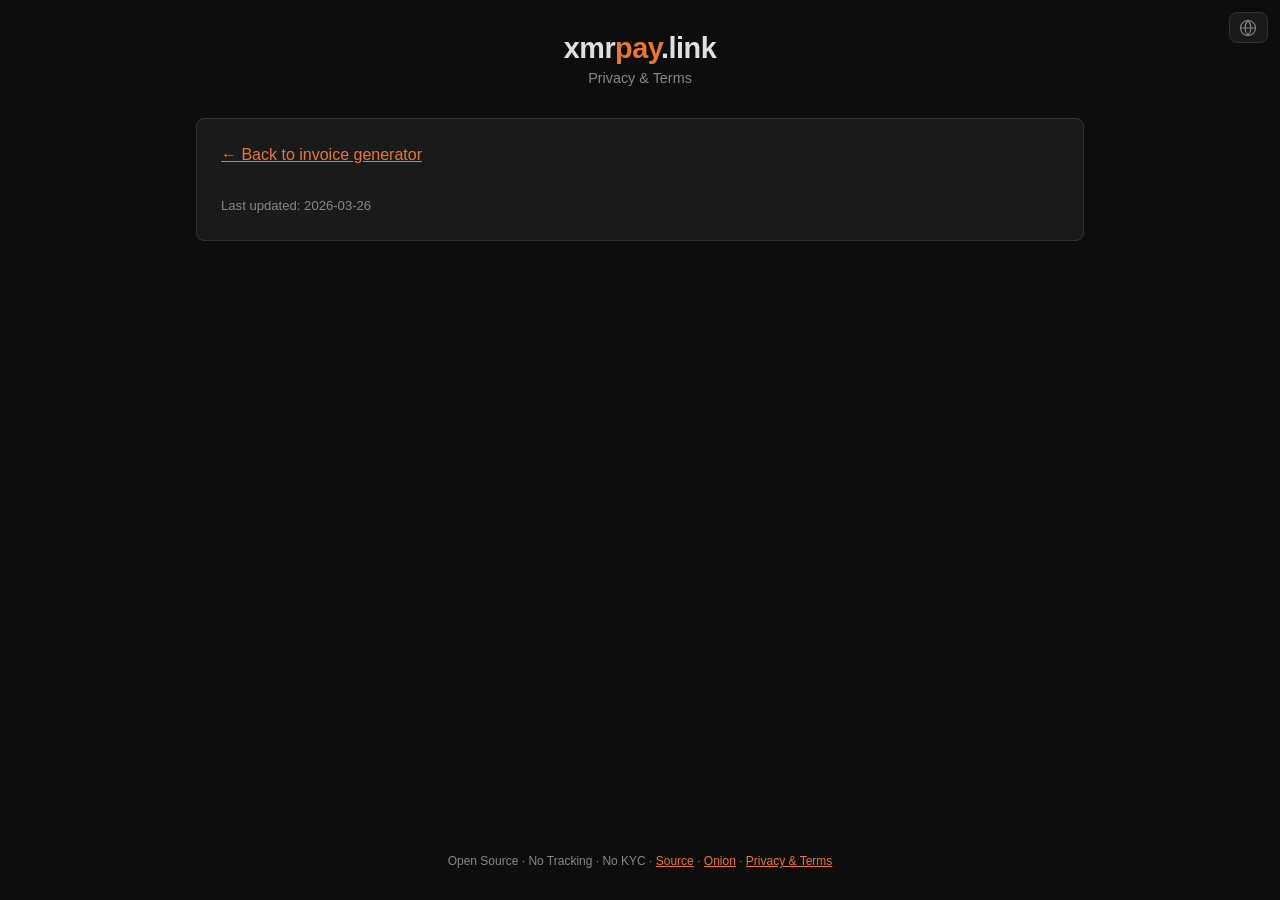
==== privacy.html @ 83e7d43a "Add CSP, SRI, and auto-hash deploy pipeline - Content Security Policy via <meta> tag (blocks exfiltr" ====
<!DOCTYPE html>
<html lang="en">
<head>
  <meta charset="UTF-8">
  <meta name="viewport" content="width=device-width, initial-scale=1.0">
  <title>xmrpay.link — Privacy & Terms</title>
  <meta name="description" content="Privacy policy and terms of use for xmrpay.link.">
  <meta http-equiv="Content-Security-Policy" content="default-src 'none'; style-src 'self' 'unsafe-inline'; img-src 'self'; font-src 'self'; base-uri 'none'">
  <link rel="icon" href="favicon.svg" type="image/svg+xml">
  <link rel="stylesheet" href="style.css?v=20260326-3" integrity="sha384-ntklmpjtBHVfhFRH4pdoZb86mpDOt3aBw7s2XFpvGgT8vrelMuw6H4EnPultQEXT" crossorigin="anonymous">
  <style>
    main.legal-main {
      max-width: 920px;
    }
    .legal-card {
      line-height: 1.55;
    }
    .legal-card h2 {
      margin-bottom: 0.4rem;
      color: var(--accent-text);
      font-size: 1.2rem;
    }
    .legal-card h3 {
      margin: 1rem 0 0.4rem;
      font-size: 1rem;
      color: var(--text);
    }
    .legal-card p,
    .legal-card li {
      color: var(--text-muted);
      font-size: 0.92rem;
    }
    .legal-card ul {
      margin: 0 0 0 1.2rem;
      padding: 0;
    }
    .legal-card li {
      margin-bottom: 0.35rem;
    }
    .legal-lang {
      display: none;
    }
    .legal-lang.active {
      display: block;
    }
    .legal-top-link {
      display: inline-block;
      margin-bottom: 0.75rem;
      color: var(--accent-text);
    }
  </style>
</head>
<body>
  <header>
    <h1><a href="/" id="homeLink">xmr<span>pay</span>.link</a></h1>
    <p>Privacy &amp; Terms</p>
  </header>

  <main class="legal-main">
    <div class="card legal-card">
      <a class="legal-top-link" href="/">&larr; Back to invoice generator</a>

      <section class="legal-lang" data-lang="en">
        <h2>English</h2>
        <h3>Privacy Policy</h3>
        <p>xmrpay.link is designed to minimize data collection. No account is required.</p>
        <ul>
          <li><strong>Rate limiting:</strong> abuse protection uses short-lived, hashed-IP request records in application rate-limit files. The application does not store raw IP addresses in those records.</li>
          <li><strong>Short links:</strong> invoice hash data is stored for generated short URLs.</li>
          <li><strong>Payment proof:</strong> if used, tx hash, amount, confirmations and timestamp are stored. No Monero address is stored in the proof database.</li>
          <li><strong>No tracking:</strong> no analytics, no ads, no profiling.</li>
        </ul>
        <h3>Terms of Use</h3>
        <ul>
          <li>Service is provided "as is" without warranties.</li>
          <li>You are responsible for legal compliance in your jurisdiction.</li>
          <li>Abuse, unlawful usage or attacks against the service are prohibited.</li>
          <li>Availability is not guaranteed; features may change at any time.</li>
        </ul>
      </section>

      <section class="legal-lang" data-lang="de">
        <h2>Deutsch</h2>
        <h3>Datenschutzerklaerung</h3>
        <p>xmrpay.link ist auf minimale Datenerhebung ausgelegt. Es ist kein Konto erforderlich.</p>
        <ul>
          <li><strong>Rate-Limiting:</strong> Missbrauchsschutz nutzt kurzlebige, gehashte IP-Request-Eintraege in Rate-Limit-Dateien der Anwendung. Rohe IP-Adressen werden darin nicht gespeichert.</li>
          <li><strong>Kurzlinks:</strong> Rechnungs-Hash-Daten werden fuer erzeugte Kurzlinks gespeichert.</li>
          <li><strong>Zahlungsnachweis:</strong> falls genutzt, werden TX-Hash, Betrag, Bestaetigungen und Zeitstempel gespeichert. Keine Monero-Adresse wird in der Proof-Datenbank gespeichert.</li>
          <li><strong>Kein Tracking:</strong> keine Analytics, keine Werbung, kein Profiling.</li>
        </ul>
        <h3>Nutzungsbedingungen</h3>
        <ul>
          <li>Der Dienst wird ohne Gewaehr bereitgestellt.</li>
          <li>Du bist fuer die Einhaltung der Gesetze in deiner Jurisdiktion verantwortlich.</li>
          <li>Missbrauch, rechtswidrige Nutzung oder Angriffe auf den Dienst sind verboten.</li>
          <li>Die Verfuegbarkeit ist nicht garantiert; Funktionen koennen jederzeit geaendert werden.</li>
        </ul>
      </section>

      <section class="legal-lang" data-lang="fr">
        <h2>Francais</h2>
        <h3>Politique de confidentialite</h3>
        <p>xmrpay.link est concu pour minimiser la collecte de donnees. Aucun compte n'est requis.</p>
        <ul>
          <li><strong>Limitation de debit:</strong> la protection anti-abus utilise des enregistrements de requetes IP hachees et de courte duree dans les fichiers de limitation de l'application. L'application n'y stocke pas d'adresses IP brutes.</li>
          <li><strong>Liens courts:</strong> les donnees de hachage de facture sont stockees pour les liens courts generes.</li>
          <li><strong>Preuve de paiement:</strong> si utilisee, le hash tx, le montant, les confirmations et l'horodatage sont stockes. Aucune adresse Monero n'est stockee dans la base de preuves.</li>
          <li><strong>Pas de suivi:</strong> pas d'analytics, pas de publicite, pas de profilage.</li>
        </ul>
        <h3>Conditions d'utilisation</h3>
        <ul>
          <li>Le service est fourni "tel quel" sans garantie.</li>
          <li>Vous etes responsable du respect des lois de votre juridiction.</li>
          <li>Les abus, l'utilisation illegale ou les attaques contre le service sont interdits.</li>
          <li>La disponibilite n'est pas garantie; les fonctionnalites peuvent changer a tout moment.</li>
        </ul>
      </section>

      <section class="legal-lang" data-lang="it">
        <h2>Italiano</h2>
        <h3>Informativa sulla privacy</h3>
        <p>xmrpay.link e progettato per ridurre al minimo la raccolta dati. Non e richiesto alcun account.</p>
        <ul>
          <li><strong>Rate limiting:</strong> la protezione anti-abuso usa record di richieste IP hashati e di breve durata nei file di rate limit dell'applicazione. L'applicazione non salva indirizzi IP in chiaro in quei record.</li>
          <li><strong>Link brevi:</strong> i dati hash della fattura vengono salvati per i link brevi generati.</li>
          <li><strong>Prova di pagamento:</strong> se usata, vengono salvati tx hash, importo, conferme e timestamp. Nessun indirizzo Monero viene salvato nel database delle prove.</li>
          <li><strong>Nessun tracciamento:</strong> niente analytics, niente pubblicita, niente profilazione.</li>
        </ul>
        <h3>Termini di utilizzo</h3>
        <ul>
          <li>Il servizio e fornito "cosi com'e" senza garanzie.</li>
          <li>Sei responsabile del rispetto delle leggi della tua giurisdizione.</li>
          <li>Abusi, uso illecito o attacchi al servizio sono vietati.</li>
          <li>La disponibilita non e garantita; le funzionalita possono cambiare in qualsiasi momento.</li>
        </ul>
      </section>

      <section class="legal-lang" data-lang="es">
        <h2>Espanol</h2>
        <h3>Politica de privacidad</h3>
        <p>xmrpay.link esta disenado para minimizar la recopilacion de datos. No se requiere cuenta.</p>
        <ul>
          <li><strong>Limitacion de tasa:</strong> la proteccion antiabuso usa registros de solicitudes con IP hasheada y de corta duracion en archivos de rate limit de la aplicacion. La aplicacion no almacena direcciones IP en claro en esos registros.</li>
          <li><strong>Enlaces cortos:</strong> se almacenan datos hash de factura para enlaces cortos generados.</li>
          <li><strong>Prueba de pago:</strong> si se usa, se almacenan tx hash, monto, confirmaciones y marca temporal. No se almacena ninguna direccion Monero en la base de pruebas.</li>
          <li><strong>Sin rastreo:</strong> sin analytics, sin anuncios, sin perfilado.</li>
        </ul>
        <h3>Terminos de uso</h3>
        <ul>
          <li>El servicio se ofrece "tal cual" sin garantias.</li>
          <li>Eres responsable de cumplir las leyes de tu jurisdiccion.</li>
          <li>Se prohibe el abuso, uso ilegal o ataques contra el servicio.</li>
          <li>La disponibilidad no esta garantizada; las funciones pueden cambiar en cualquier momento.</li>
        </ul>
      </section>

      <section class="legal-lang" data-lang="pt">
        <h2>Portugues</h2>
        <h3>Politica de privacidade</h3>
        <p>xmrpay.link foi projetado para minimizar a coleta de dados. Nao e necessaria conta.</p>
        <ul>
          <li><strong>Limite de taxa:</strong> a protecao contra abuso usa registros de requisicoes com IP hasheado e de curta duracao em arquivos de rate limit da aplicacao. A aplicacao nao armazena enderecos IP em texto puro nesses registros.</li>
          <li><strong>Links curtos:</strong> dados hash da fatura sao armazenados para links curtos gerados.</li>
          <li><strong>Comprovacao de pagamento:</strong> se usada, tx hash, valor, confirmacoes e carimbo de data/hora sao armazenados. Nenhum endereco Monero e armazenado no banco de comprovacoes.</li>
          <li><strong>Sem rastreamento:</strong> sem analytics, sem anuncios, sem perfilamento.</li>
        </ul>
        <h3>Termos de uso</h3>
        <ul>
          <li>O servico e fornecido "como esta" sem garantias.</li>
          <li>Voce e responsavel por cumprir as leis da sua jurisdicao.</li>
          <li>Abuso, uso ilegal ou ataques contra o servico sao proibidos.</li>
          <li>A disponibilidade nao e garantida; recursos podem mudar a qualquer momento.</li>
        </ul>
      </section>

      <section class="legal-lang" data-lang="ru">
        <h2>Russkiy</h2>
        <h3>Politika konfidentsialnosti</h3>
        <p>xmrpay.link sozdan s minimalnym sborom dannykh. Akkount ne trebuetsya.</p>
        <ul>
          <li><strong>Ogranichenie zaprosov:</strong> zashchita ot zloupotrebleniy ispolzuet kratkozhivushchie zapisi zaprosov s kheshirovannym IP v faylakh ogranicheniya prilozheniya. Prilozhenie ne khranit syrye IP-adresa v etikh zapisyakh.</li>
          <li><strong>Korotkie ssylki:</strong> khesh-dannye scheta sokhranyayutsya dlya sozdannykh korotkikh ssylok.</li>
          <li><strong>Podtverzhdenie platezha:</strong> pri ispolzovanii sokhranyayutsya tx hash, summa, podtverzhdeniya i metka vremeni. Adres Monero v baze podtverzhdeniy ne khranitsya.</li>
          <li><strong>Bez trekinga:</strong> bez analitiki, bez reklamy, bez profilirovaniya.</li>
        </ul>
        <h3>Usloviya ispolzovaniya</h3>
        <ul>
          <li>Servis predostavlyaetsya "kak est" bez garantiy.</li>
          <li>Vy nesete otvetstvennost za soblyudenie zakonov vashey yurisdiktsii.</li>
          <li>Zloupotrebleniya, nezakonnoe ispolzovanie i ataki na servis zapreshcheny.</li>
          <li>Dostupnost ne garantiruetsya; funktsii mogut izmenyatsya v lyuboe vremya.</li>
        </ul>
      </section>

      <p style="margin-top:1rem;color:var(--text-muted);font-size:0.82rem;">Last updated: 2026-03-26</p>
    </div>
  </main>

  <footer>
    <p data-i18n-html="footer">Open Source &middot; No Tracking &middot; No KYC &middot; <a href="https://gitea.schmidt.eco/schmidt1024/xmrpay.link" target="_blank" rel="noopener noreferrer">Source</a> &middot; <a href="http://mc6wfeaqc7oijgdcudrr5zsotmwok3jzk3tu2uezzyjisn7nzzjjizyd.onion" title="Tor Hidden Service">Onion</a> &middot; <a href="/privacy.html">Privacy &amp; Terms</a></p>
  </footer>

  <div class="lang-picker" id="langPicker">
    <button class="lang-toggle" id="langToggle" aria-label="Language">
      <svg width="18" height="18" viewBox="0 0 24 24" fill="none" stroke="currentColor" stroke-width="1.5" stroke-linecap="round" stroke-linejoin="round">
        <circle cx="12" cy="12" r="10"/>
        <path d="M2 12h20"/>
        <path d="M12 2a15.3 15.3 0 0 1 4 10 15.3 15.3 0 0 1-4 10 15.3 15.3 0 0 1-4-10A15.3 15.3 0 0 1 12 2z"/>
      </svg>
    </button>
    <div class="lang-dropdown" id="langDropdown"></div>
  </div>

  <script src="i18n.min.js?v=20260326-3" defer></script>
  <script>
    document.addEventListener('DOMContentLoaded', function () {
      var supported = ['en', 'de', 'fr', 'it', 'es', 'pt', 'ru'];
      var sections = document.querySelectorAll('.legal-lang');

      function applyLang(lang) {
        var activeLang = supported.indexOf(lang) !== -1 ? lang : 'en';
        sections.forEach(function (el) {
          el.classList.toggle('active', el.getAttribute('data-lang') === activeLang);
        });
      }

      applyLang(I18n.getLang());
      I18n.onChange(function (lang) {
        applyLang(lang);
      });
    });
  </script>
</body>
</html>
---- style.css ----
@font-face {
  font-family: 'Inter';
  font-style: normal;
  font-weight: 100 900;
  font-display: optional;
  src: url('fonts/inter-400.woff2') format('woff2');
  unicode-range: U+0000-00FF, U+0131, U+0152-0153, U+02BB-02BC, U+02C6, U+02DA, U+02DC, U+0304, U+0308, U+0329, U+2000-206F, U+20AC, U+2122, U+2191, U+2193, U+2212, U+2215, U+FEFF, U+FFFD;
}

@font-face {
  font-family: 'Inter';
  font-style: normal;
  font-weight: 100 900;
  font-display: swap;
  src: url('fonts/inter-cyrillic.woff2') format('woff2');
  unicode-range: U+0301, U+0400-045F, U+0490-0491, U+04B0-04B1, U+2116;
}

@font-face {
  font-family: 'JetBrains Mono';
  font-style: normal;
  font-weight: 400;
  font-display: optional;
  src: url('fonts/jetbrains-400.woff2') format('woff2');
  unicode-range: U+0000-00FF, U+0131, U+0152-0153, U+02BB-02BC, U+02C6, U+02DA, U+02DC, U+0304, U+0308, U+0329, U+2000-206F, U+20AC, U+2122, U+2191, U+2193, U+2212, U+2215, U+FEFF, U+FFFD;
}

:root {
  --bg: #0d0d0d;
  --bg-card: #1a1a1a;
  --bg-input: #222;
  --border: #333;
  --text: #e0e0e0;
  --text-muted: #888;
  --accent: #c74a00;
  --accent-hover: #a83f00;
  --accent-text: #e87830;
  --success: #4caf50;
  --error: #f44336;
  --radius: 8px;
  --font: 'Inter', -apple-system, BlinkMacSystemFont, 'Segoe UI', sans-serif;
  --mono: 'JetBrains Mono', 'Fira Code', monospace;
}

* {
  margin: 0;
  padding: 0;
  box-sizing: border-box;
}

body {
  font-family: var(--font);
  background: var(--bg);
  color: var(--text);
  min-height: 100vh;
  display: flex;
  flex-direction: column;
  align-items: center;
}

header {
  text-align: center;
  padding: 2rem 1rem 1rem;
}

.lang-picker {
  position: absolute;
  top: 0.75rem;
  right: 0.75rem;
  z-index: 50;
}

.lang-toggle {
  display: flex;
  align-items: center;
  gap: 0.35rem;
  background: var(--bg-card);
  border: 1px solid var(--border);
  color: var(--text-muted);
  padding: 0.35rem 0.6rem;
  border-radius: var(--radius);
  font-size: 0.75rem;
  font-weight: 600;
  cursor: pointer;
  font-family: var(--font);
  transition: border-color 0.2s, color 0.2s;
}

.lang-toggle:hover,
.lang-picker.open .lang-toggle {
  border-color: var(--accent);
  color: var(--text);
}

.lang-dropdown {
  display: none;
  position: absolute;
  top: calc(100% + 4px);
  right: 0;
  background: var(--bg-card);
  border: 1px solid var(--border);
  border-radius: var(--radius);
  overflow: hidden;
  min-width: 120px;
  box-shadow: 0 8px 24px rgba(0,0,0,0.4);
}

.lang-picker.open .lang-dropdown {
  display: block;
}

.lang-option {
  display: block;
  width: 100%;
  padding: 0.5rem 0.75rem;
  background: none;
  border: none;
  color: var(--text-muted);
  font-family: var(--font);
  font-size: 0.8rem;
  text-align: left;
  cursor: pointer;
  transition: background 0.15s, color 0.15s;
}

.lang-option:hover {
  background: var(--bg-input);
  color: var(--text);
}

.lang-option.active {
  color: var(--accent-text);
}

header h1 {
  font-size: 1.8rem;
  font-weight: 700;
  letter-spacing: -0.5px;
}

header h1 a {
  color: inherit;
  text-decoration: none;
}

header h1 a:hover {
  opacity: 0.8;
}

header h1 span {
  color: var(--accent-text);
}

header p {
  color: var(--text-muted);
  font-size: 0.9rem;
  margin-top: 0.3rem;
}

main {
  width: 100%;
  max-width: 480px;
  padding: 1rem;
  flex: 1;
}

.card {
  background: var(--bg-card);
  border: 1px solid var(--border);
  border-radius: var(--radius);
  padding: 1.5rem;
  margin-bottom: 1rem;
}

label {
  display: block;
  font-size: 0.8rem;
  color: var(--text-muted);
  margin-bottom: 0.3rem;
  text-transform: uppercase;
  letter-spacing: 0.5px;
}

input, select, textarea {
  width: 100%;
  padding: 0.7rem 0.8rem;
  background: var(--bg-input);
  border: 1px solid var(--border);
  border-radius: var(--radius);
  color: var(--text);
  font-family: var(--mono);
  font-size: 0.9rem;
  outline: none;
  transition: border-color 0.2s;
  color-scheme: dark;
}

input[type="number"] {
  -webkit-appearance: none;
  -moz-appearance: textfield;
}

input:-webkit-autofill,
input:-webkit-autofill:hover,
input:-webkit-autofill:focus,
select:-webkit-autofill,
textarea:-webkit-autofill {
  -webkit-box-shadow: 0 0 0 1000px var(--bg-input) inset !important;
  -webkit-text-fill-color: var(--text) !important;
  transition: background-color 5000s ease-in-out 0s;
}

select {
  -webkit-appearance: none;
  -moz-appearance: none;
  appearance: none;
  background-image: url("data:image/svg+xml,%3Csvg xmlns='http://www.w3.org/2000/svg' width='12' height='12' viewBox='0 0 12 12'%3E%3Cpath fill='%23888' d='M6 8L1 3h10z'/%3E%3C/svg%3E");
  background-repeat: no-repeat;
  background-position: right 0.6rem center;
  padding-right: 2rem;
}

input:focus, select:focus, textarea:focus {
  border-color: var(--accent);
}

input.invalid {
  border-color: var(--error);
}

input.valid {
  border-color: var(--success);
}

.field {
  margin-bottom: 1rem;
}

.field:last-child {
  margin-bottom: 0;
}

.amount-row {
  display: flex;
  gap: 0.5rem;
}

.amount-row input {
  flex: 1;
}

.amount-row select {
  width: 90px;
  flex-shrink: 0;
}

.fiat-hint {
  font-size: 0.75rem;
  color: var(--text-muted);
  margin-top: 0.3rem;
  min-height: 1.1em;
}

.fiat-hint.error {
  color: var(--error);
}

.deadline-badges {
  display: flex;
  gap: 0.4rem;
  flex-wrap: wrap;
}

.badge {
  padding: 0.45rem 0.8rem;
  background: var(--bg-input);
  border: 1px solid var(--border);
  border-radius: var(--radius);
  color: #aaa;
  font-family: var(--font);
  font-size: 0.8rem;
  font-weight: 500;
  cursor: pointer;
  transition: border-color 0.2s, color 0.2s, background 0.2s;
  white-space: nowrap;
}

.badge:hover {
  border-color: var(--accent);
  color: var(--text);
}

.badge.active {
  background: var(--accent);
  border-color: var(--accent);
  color: #fff;
}

.badge-input {
  width: 70px;
  padding: 0.45rem 0.5rem;
  font-size: 0.8rem;
  text-align: center;
  flex-shrink: 0;
}

textarea {
  resize: vertical;
  min-height: 60px;
}

.btn {
  width: 100%;
  padding: 0.8rem;
  border: none;
  border-radius: var(--radius);
  font-size: 1rem;
  font-weight: 600;
  cursor: pointer;
  transition: background 0.2s, opacity 0.2s;
}

.btn-primary {
  background: var(--accent);
  color: #fff;
}

.btn-primary:hover {
  background: var(--accent-hover);
}

.btn-primary:disabled {
  background: #3a2215;
  color: #a0a0a0;
  cursor: not-allowed;
}

.btn-secondary {
  background: var(--bg-input);
  color: var(--text);
  border: 1px solid var(--border);
  font-size: 0.85rem;
  padding: 0.6rem;
  text-decoration: none;
  text-align: center;
}

.btn-secondary:hover {
  border-color: var(--accent);
}

#result {
  display: none;
}

#result.visible {
  display: block;
  animation: fadeSlideIn 0.3s ease;
}

@keyframes fadeSlideIn {
  from { opacity: 0; transform: translateY(10px); }
  to { opacity: 1; transform: translateY(0); }
}

.qr-container {
  display: flex;
  flex-direction: column;
  align-items: center;
  padding: 1rem 0;
}

.qr-container canvas,
.qr-container img {
  border-radius: var(--radius);
  padding: 12px;
  background: #fff;
  cursor: pointer;
  transition: opacity 0.2s;
}

.qr-container canvas:hover,
.qr-container img:hover {
  opacity: 0.85;
}

.qr-hint {
  text-align: center;
  font-size: 0.7rem;
  color: var(--text-muted);
  margin-top: 0.3rem;
}

.payment-summary {
  text-align: center;
  padding: 0.5rem 0 0.8rem;
}

.summary-amount {
  font-size: 1.6rem;
  font-weight: 700;
  color: var(--text);
  font-family: var(--mono);
}

.payment-summary.paid-confirmed .summary-amount {
  color: var(--success);
}

.summary-fiat {
  font-size: 0.85rem;
  color: var(--text-muted);
  margin-top: 0.1rem;
}

.summary-desc {
  font-size: 0.9rem;
  color: var(--text-muted);
  margin-top: 0.4rem;
  font-style: italic;
}

.uri-details {
  margin-bottom: 0.8rem;
}

.uri-details summary {
  font-size: 0.75rem;
  color: var(--text-muted);
  cursor: pointer;
  text-transform: uppercase;
  letter-spacing: 0.5px;
  padding: 0.3rem 0;
}

.uri-details summary:hover {
  color: var(--text);
}

.uri-box {
  background: var(--bg-input);
  border: 1px solid var(--border);
  border-radius: var(--radius);
  padding: 0.6rem 0.8rem;
  font-family: var(--mono);
  font-size: 0.75rem;
  word-break: break-all;
  color: var(--text-muted);
  margin-top: 0.4rem;
  max-height: 80px;
  overflow-y: auto;
}

.share-link-box {
  margin-bottom: 0.8rem;
}

.share-link-box label {
  margin-bottom: 0.3rem;
}

.shortlink-toggle-row {
  margin-bottom: 0.45rem;
}

.shortlink-toggle-label {
  display: flex;
  align-items: center;
  gap: 0.45rem;
  margin: 0;
  font-size: 0.78rem;
  color: var(--text);
  text-transform: none;
  letter-spacing: 0;
}

.shortlink-toggle-label input {
  width: auto;
  accent-color: var(--accent);
}

.shortlink-tradeoff {
  margin-top: 0.28rem;
  font-size: 0.7rem;
  color: #d08a61;
  line-height: 1.35;
}

.share-link-row {
  display: flex;
  gap: 0.4rem;
}

.share-link-row input {
  flex: 1;
  font-size: 0.75rem;
  padding: 0.5rem 0.6rem;
  cursor: text;
}

.btn-icon {
  width: auto;
  padding: 0.5rem 0.6rem;
  display: flex;
  align-items: center;
  justify-content: center;
  flex-shrink: 0;
}

.actions {
  display: flex;
  gap: 0.5rem;
  flex-wrap: wrap;
}

.actions .btn-secondary {
  flex: 1 1 30%;
  min-width: 0;
  font-size: 0.8rem;
  white-space: nowrap;
  overflow: hidden;
  text-overflow: ellipsis;
}

/* --- TX Proof Section --- */

.proof-section {
  margin-top: 1rem;
  border-top: 1px solid var(--border);
  padding-top: 0.8rem;
}

.btn-proof {
  width: 100%;
  display: flex;
  align-items: center;
  justify-content: center;
  gap: 0.5rem;
  padding: 0.6rem;
  background: transparent;
  border: 1px dashed var(--border);
  border-radius: var(--radius);
  color: var(--text-muted);
  font-size: 0.85rem;
  font-weight: 500;
  cursor: pointer;
  transition: border-color 0.2s, color 0.2s;
  font-family: var(--font);
}

.btn-proof:hover {
  border-color: var(--accent);
  color: var(--text);
}

.proof-panel {
  display: none;
  margin-top: 0.8rem;
}

.proof-panel.open {
  display: block;
}

.proof-result {
  display: none;
  text-align: center;
  padding: 0.8rem;
  border-radius: var(--radius);
  font-size: 0.85rem;
  margin-top: 0.8rem;
}

.proof-result.active {
  display: block;
}

.proof-result.success {
  background: rgba(76, 175, 80, 0.15);
  color: var(--success);
  border: 1px solid var(--success);
}

.proof-result.error {
  background: rgba(244, 67, 54, 0.15);
  color: var(--error);
  border: 1px solid var(--error);
}

.proof-result.warning {
  background: rgba(245, 158, 11, 0.15);
  color: #f59e0b;
  border: 1px solid #f59e0b;
}

.payment-status {
  display: none;
}

.payment-status.paid {
  display: block;
}

.payment-status.pending {
  display: block;
}

.paid-stamp {
  position: absolute;
  top: 50%;
  left: 50%;
  transform: translate(-50%, -50%) rotate(-12deg);
  border: 4px solid var(--success);
  border-radius: 12px;
  padding: 0.4rem 1.5rem;
  font-size: 1.8rem;
  font-weight: 900;
  color: var(--success);
  background: rgba(0, 0, 0, 0.75);
  text-transform: uppercase;
  letter-spacing: 3px;
  pointer-events: none;
  z-index: 2;
}

.qr-container.paid canvas,
.qr-container.paid img {
  opacity: 0.3;
}

.pending-stamp {
  border-color: #f59e0b;
  color: #f59e0b;
}

.qr-container.confirming canvas,
.qr-container.confirming img {
  opacity: 0.5;
}

.qr-container {
  position: relative;
}

.paid-info {
  color: var(--success);
  font-size: 0.75rem;
  font-family: var(--mono);
}

.pending-info {
  color: #f59e0b;
  font-size: 0.75rem;
  font-family: var(--mono);
}

.btn-new {
  margin-top: 0.8rem;
  background: transparent;
  border: 1px solid var(--accent-text);
  color: var(--accent-text);
}

.btn-new:hover {
  background: var(--accent);
  color: #fff;
}

.toast {
  position: fixed;
  bottom: 2rem;
  left: 50%;
  transform: translateX(-50%) translateY(100px);
  background: var(--success);
  color: #fff;
  padding: 0.6rem 1.2rem;
  border-radius: var(--radius);
  font-size: 0.85rem;
  font-weight: 500;
  opacity: 0;
  transition: transform 0.3s, opacity 0.3s;
  z-index: 100;
}

.toast.show {
  opacity: 1;
  transform: translateX(-50%) translateY(0);
}

footer {
  text-align: center;
  padding: 2rem 1rem;
  color: var(--text-muted);
  font-size: 0.75rem;
}

footer a {
  color: var(--accent-text);
  text-decoration: underline;
}

.countdown {
  text-align: center;
  font-size: 0.85rem;
  color: var(--text-muted);
  margin-bottom: 0.8rem;
}

.countdown.expired {
  color: var(--error);
}

.countdown.active {
  color: var(--accent-text);
}

@media (max-width: 500px) {
  main {
    padding: 0.5rem;
  }
  .card {
    padding: 1rem;
  }
  header h1 {
    font-size: 1.5rem;
  }
  .qr-container canvas,
  .qr-container img {
    max-width: 80vw;
    height: auto;
  }
  .summary-amount {
    font-size: 1.3rem;
  }
}
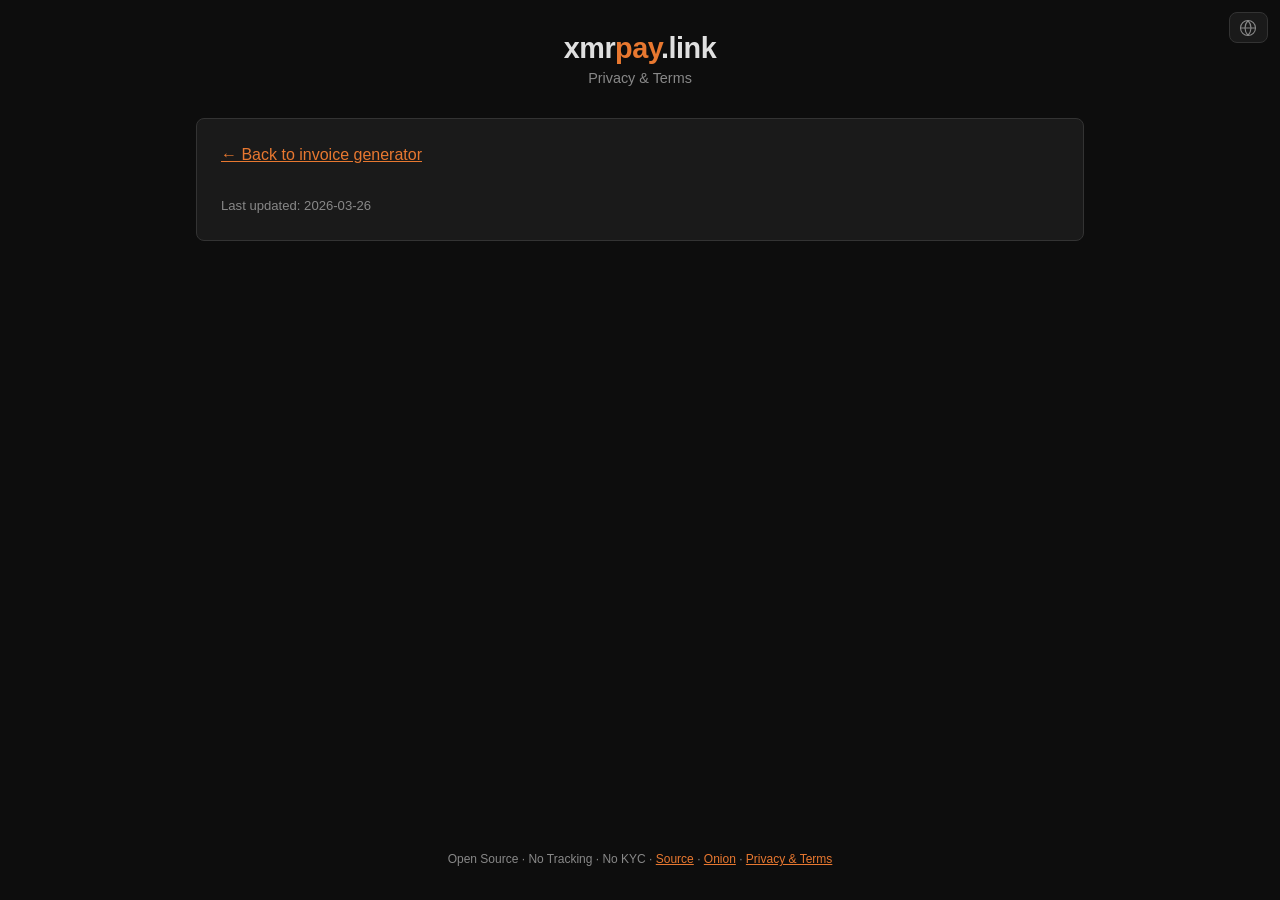
==== commit 6fcc063a: "Add version number to footer and fix line-height" ====
--- a/privacy.html
+++ b/privacy.html
@@ -7,7 +7,7 @@
   <meta name="description" content="Privacy policy and terms of use for xmrpay.link.">
   <meta http-equiv="Content-Security-Policy" content="default-src 'none'; style-src 'self' 'unsafe-inline'; img-src 'self'; font-src 'self'; base-uri 'none'">
   <link rel="icon" href="favicon.svg" type="image/svg+xml">
-  <link rel="stylesheet" href="style.css?v=20260326-3" integrity="sha384-ntklmpjtBHVfhFRH4pdoZb86mpDOt3aBw7s2XFpvGgT8vrelMuw6H4EnPultQEXT" crossorigin="anonymous">
+  <link rel="stylesheet" href="style.css?v=20260326-3" integrity="sha384-TLao5+UFp5VS0Vn+LamdOYwxjGy1ZB0dNemTi7Za0HpPsnA+koCWOmVM0Szwaf3n" crossorigin="anonymous">
   <style>
     main.legal-main {
       max-width: 920px;
--- a/style.css
+++ b/style.css
@@ -692,11 +692,16 @@
   padding: 2rem 1rem;
   color: var(--text-muted);
   font-size: 0.75rem;
+  line-height: 1.5em;
 }
 
 footer a {
   color: var(--accent-text);
   text-decoration: underline;
+}
+
+footer .version {
+  opacity: 0.5;
 }
 
 .countdown {
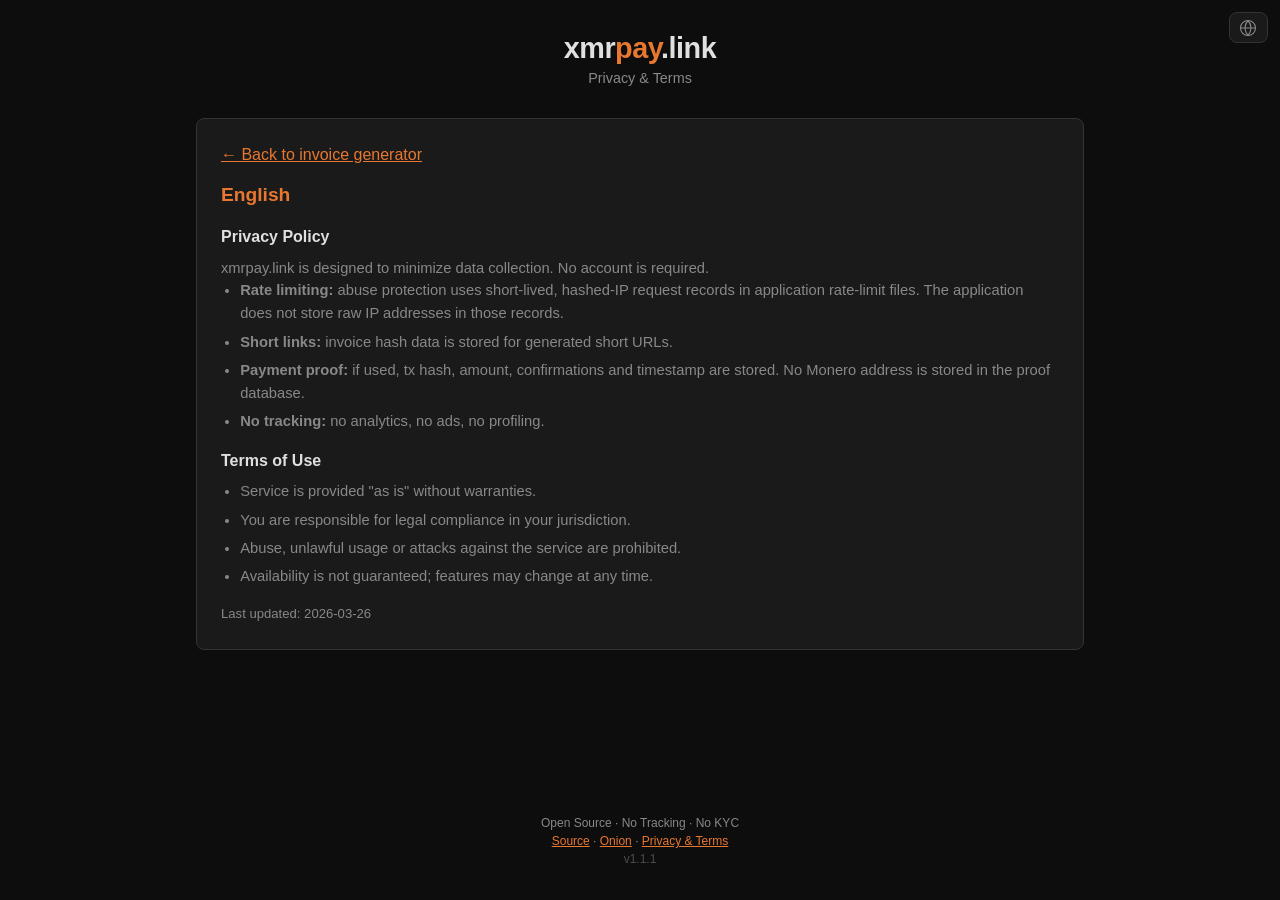
==== commit 487b5e9e: "Fix privacy.html: add script-src to CSP so legal text renders" ====
--- a/privacy.html
+++ b/privacy.html
@@ -5,9 +5,9 @@
   <meta name="viewport" content="width=device-width, initial-scale=1.0">
   <title>xmrpay.link — Privacy & Terms</title>
   <meta name="description" content="Privacy policy and terms of use for xmrpay.link.">
-  <meta http-equiv="Content-Security-Policy" content="default-src 'none'; style-src 'self' 'unsafe-inline'; img-src 'self'; font-src 'self'; base-uri 'none'">
+  <meta http-equiv="Content-Security-Policy" content="default-src 'none'; script-src 'self' 'unsafe-inline'; style-src 'self' 'unsafe-inline'; img-src 'self'; font-src 'self'; base-uri 'none'">
   <link rel="icon" href="favicon.svg" type="image/svg+xml">
-  <link rel="stylesheet" href="style.css?v=20260326-3" integrity="sha384-TLao5+UFp5VS0Vn+LamdOYwxjGy1ZB0dNemTi7Za0HpPsnA+koCWOmVM0Szwaf3n" crossorigin="anonymous">
+  <link rel="stylesheet" href="style.css?v=20260326-3" integrity="sha384-HrVyafi6sY5wzJh/jPfdCAq5WytRoWDiUnZ/Y05Xt2Oz1C+kLZLO47euo7q3fv46" crossorigin="anonymous">
   <style>
     main.legal-main {
       max-width: 920px;
@@ -198,7 +198,7 @@
   </main>
 
   <footer>
-    <p data-i18n-html="footer">Open Source &middot; No Tracking &middot; No KYC &middot; <a href="https://gitea.schmidt.eco/schmidt1024/xmrpay.link" target="_blank" rel="noopener noreferrer">Source</a> &middot; <a href="http://mc6wfeaqc7oijgdcudrr5zsotmwok3jzk3tu2uezzyjisn7nzzjjizyd.onion" title="Tor Hidden Service">Onion</a> &middot; <a href="/privacy.html">Privacy &amp; Terms</a></p>
+    <p data-i18n-html="footer">Open Source &middot; No Tracking &middot; No KYC &middot; <a href="https://github.com/schmidt1024/xmrpay" target="_blank" rel="noopener noreferrer">Source</a> &middot; <a href="http://mc6wfeaqc7oijgdcudrr5zsotmwok3jzk3tu2uezzyjisn7nzzjjizyd.onion" title="Tor Hidden Service">Onion</a> &middot; <a href="/privacy.html">Privacy &amp; Terms</a></p>
   </footer>
 
   <div class="lang-picker" id="langPicker">
@@ -212,7 +212,7 @@
     <div class="lang-dropdown" id="langDropdown"></div>
   </div>
 
-  <script src="i18n.min.js?v=20260326-3" defer></script>
+  <script src="i18n.min.js?v=20260326-3" integrity="sha384-2e9pIwCQ/KevKVnMp883Bv+DZu3vI8kbVRT89+Grgo6dervhKY+G9hL7wn1Duhfj" crossorigin="anonymous" defer></script>
   <script>
     document.addEventListener('DOMContentLoaded', function () {
       var supported = ['en', 'de', 'fr', 'it', 'es', 'pt', 'ru'];
--- a/style.css
+++ b/style.css
@@ -56,6 +56,41 @@
   display: flex;
   flex-direction: column;
   align-items: center;
+}
+
+.self-host-banner {
+  background: var(--accent);
+  color: #fff;
+  text-align: center;
+  padding: 0.6rem 2.5rem 0.6rem 1rem;
+  font-size: 0.85rem;
+  line-height: 1.4;
+  position: relative;
+  z-index: 60;
+}
+
+.self-host-banner a {
+  color: #fff;
+  font-weight: 600;
+  text-decoration: underline;
+}
+
+.self-host-banner button {
+  position: absolute;
+  right: 0.5rem;
+  top: 50%;
+  transform: translateY(-50%);
+  background: none;
+  border: none;
+  color: #fff;
+  font-size: 1.2rem;
+  cursor: pointer;
+  opacity: 0.7;
+  padding: 0.25rem 0.5rem;
+}
+
+.self-host-banner button:hover {
+  opacity: 1;
 }
 
 header {
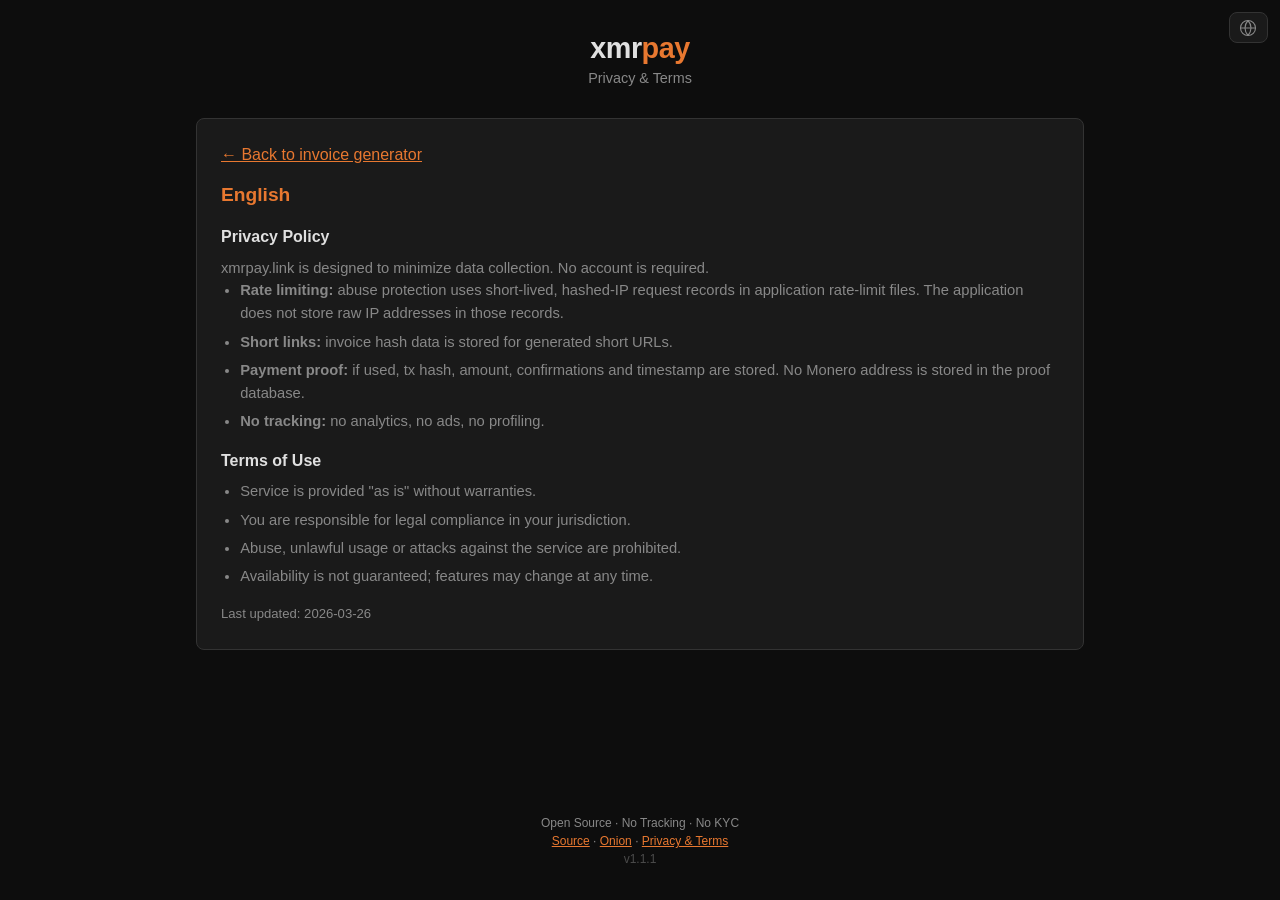
==== commit 554286ed: "Rebrand to xmrpay, improve meta description" ====
--- a/privacy.html
+++ b/privacy.html
@@ -3,8 +3,8 @@
 <head>
   <meta charset="UTF-8">
   <meta name="viewport" content="width=device-width, initial-scale=1.0">
-  <title>xmrpay.link — Privacy & Terms</title>
-  <meta name="description" content="Privacy policy and terms of use for xmrpay.link.">
+  <title>xmrpay — Privacy & Terms</title>
+  <meta name="description" content="Privacy policy and terms of use for xmrpay.">
   <meta http-equiv="Content-Security-Policy" content="default-src 'none'; script-src 'self' 'unsafe-inline'; style-src 'self' 'unsafe-inline'; img-src 'self'; font-src 'self'; base-uri 'none'">
   <link rel="icon" href="favicon.svg" type="image/svg+xml">
   <link rel="stylesheet" href="style.css?v=20260326-3" integrity="sha384-HrVyafi6sY5wzJh/jPfdCAq5WytRoWDiUnZ/Y05Xt2Oz1C+kLZLO47euo7q3fv46" crossorigin="anonymous">
@@ -52,7 +52,7 @@
 </head>
 <body>
   <header>
-    <h1><a href="/" id="homeLink">xmr<span>pay</span>.link</a></h1>
+    <h1><a href="/" id="homeLink">xmr<span>pay</span></a></h1>
     <p>Privacy &amp; Terms</p>
   </header>
 
@@ -212,7 +212,7 @@
     <div class="lang-dropdown" id="langDropdown"></div>
   </div>
 
-  <script src="i18n.min.js?v=20260326-3" integrity="sha384-2e9pIwCQ/KevKVnMp883Bv+DZu3vI8kbVRT89+Grgo6dervhKY+G9hL7wn1Duhfj" crossorigin="anonymous" defer></script>
+  <script src="i18n.min.js?v=20260326-3" integrity="sha384-FfBaeFwBMGnIIOFgRYMxAcFLdp1MMUAc4V8YIg+jLInG8yWQdpMA05eicLc+QFaC" crossorigin="anonymous" defer></script>
   <script>
     document.addEventListener('DOMContentLoaded', function () {
       var supported = ['en', 'de', 'fr', 'it', 'es', 'pt', 'ru'];
